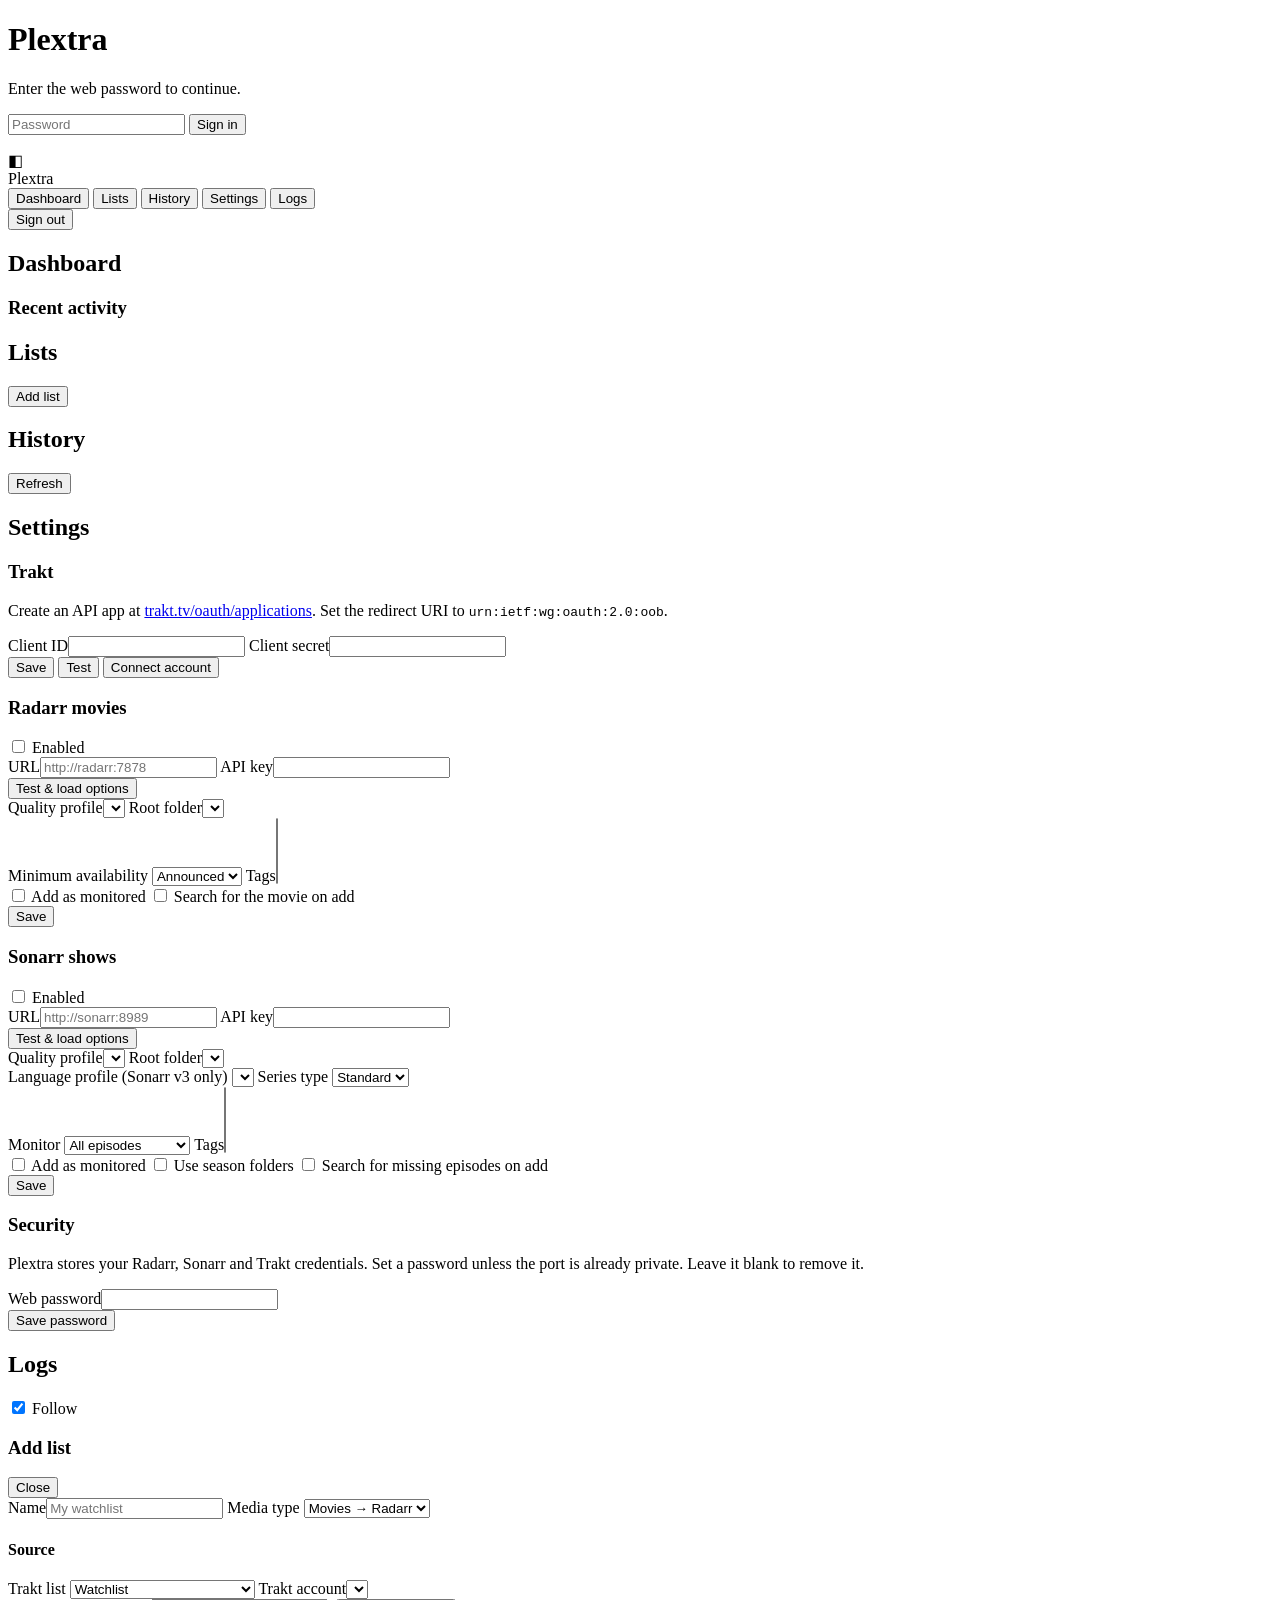
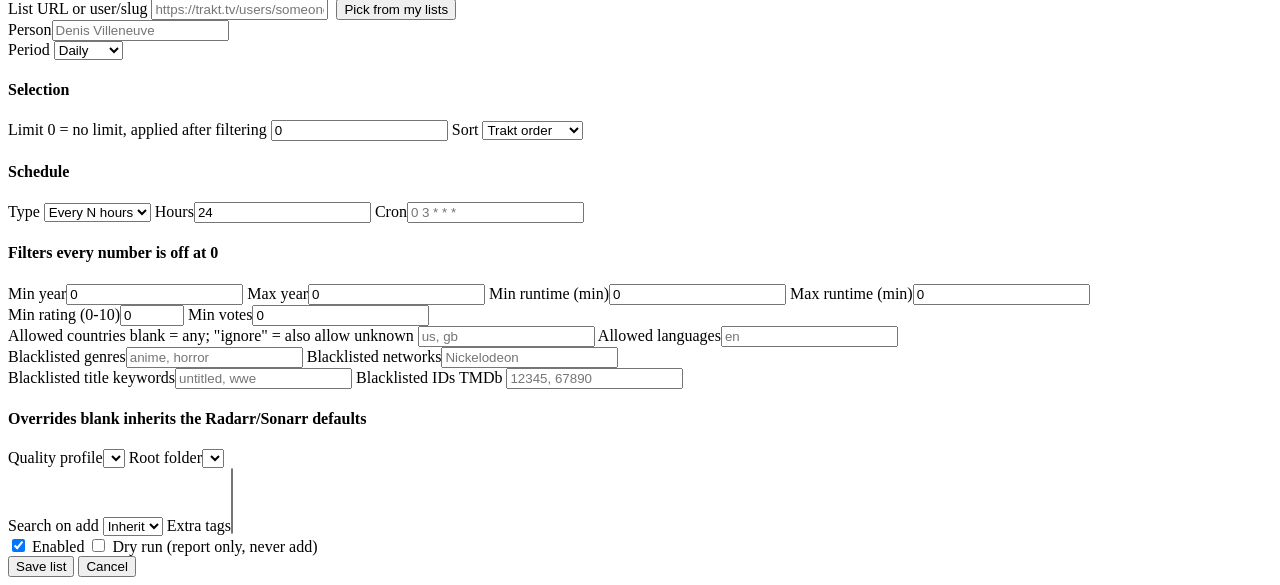
==== plextra/web/index.html @ 75215436 "Add Plextra: Trakt to Radarr/Sonarr sync with a web GUI, in Docker Answers "can traktarr run in Dock" ====
<!DOCTYPE html>
<html lang="en">
<head>
  <meta charset="utf-8">
  <meta name="viewport" content="width=device-width, initial-scale=1">
  <title>Plextra</title>
  <link rel="icon" href="/favicon.svg" type="image/svg+xml">
  <link rel="stylesheet" href="/static/style.css">
</head>
<body>

<div id="login" class="overlay hidden">
  <form id="login-form" class="card login-card">
    <h1 class="brand">Plextra</h1>
    <p class="muted">Enter the web password to continue.</p>
    <input type="password" id="login-password" placeholder="Password" autocomplete="current-password" required>
    <button class="primary" type="submit">Sign in</button>
    <p id="login-error" class="error hidden"></p>
  </form>
</div>

<div id="app" class="hidden">
  <aside class="sidebar">
    <div class="brand-row">
      <span class="logo">◧</span>
      <div>
        <div class="brand">Plextra</div>
        <div class="muted tiny" id="version"></div>
      </div>
    </div>
    <nav>
      <button class="nav-item active" data-view="dashboard">Dashboard</button>
      <button class="nav-item" data-view="lists">Lists</button>
      <button class="nav-item" data-view="history">History</button>
      <button class="nav-item" data-view="settings">Settings</button>
      <button class="nav-item" data-view="logs">Logs</button>
    </nav>
    <div class="sidebar-foot">
      <button id="logout" class="link hidden">Sign out</button>
    </div>
  </aside>

  <main>
    <div id="toast" class="toast hidden"></div>

    <!-- Dashboard -->
    <section id="view-dashboard" class="view">
      <h2>Dashboard</h2>
      <div class="grid" id="status-cards"></div>
      <h3>Recent activity</h3>
      <div id="dashboard-runs"></div>
    </section>

    <!-- Lists -->
    <section id="view-lists" class="view hidden">
      <div class="view-head">
        <h2>Lists</h2>
        <button class="primary" id="new-list">Add list</button>
      </div>
      <div id="lists-body"></div>
    </section>

    <!-- History -->
    <section id="view-history" class="view hidden">
      <div class="view-head">
        <h2>History</h2>
        <button class="ghost" id="refresh-history">Refresh</button>
      </div>
      <div id="history-body"></div>
      <div id="run-detail"></div>
    </section>

    <!-- Settings -->
    <section id="view-settings" class="view hidden">
      <h2>Settings</h2>

      <div class="card">
        <h3>Trakt</h3>
        <p class="muted">
          Create an API app at
          <a href="https://trakt.tv/oauth/applications" target="_blank" rel="noreferrer">trakt.tv/oauth/applications</a>.
          Set the redirect URI to <code>urn:ietf:wg:oauth:2.0:oob</code>.
        </p>
        <div class="field-row">
          <label>Client ID<input type="text" id="trakt-client-id" autocomplete="off"></label>
          <label>Client secret<input type="password" id="trakt-client-secret" autocomplete="off"></label>
        </div>
        <div class="button-row">
          <button class="primary" id="save-trakt">Save</button>
          <button class="ghost" id="test-trakt">Test</button>
          <button class="ghost" id="connect-trakt">Connect account</button>
        </div>
        <div id="device-code" class="device hidden"></div>
        <div id="trakt-accounts"></div>
      </div>

      <div class="card">
        <h3>Radarr <span class="muted tiny">movies</span></h3>
        <label class="check"><input type="checkbox" id="radarr-enabled"> Enabled</label>
        <div class="field-row">
          <label>URL<input type="text" id="radarr-url" placeholder="http://radarr:7878"></label>
          <label>API key<input type="password" id="radarr-api-key" autocomplete="off"></label>
        </div>
        <div class="button-row">
          <button class="ghost" id="test-radarr">Test &amp; load options</button>
        </div>
        <div class="field-row">
          <label>Quality profile<select id="radarr-profile"></select></label>
          <label>Root folder<select id="radarr-root"></select></label>
        </div>
        <div class="field-row">
          <label>Minimum availability
            <select id="radarr-availability">
              <option value="announced">Announced</option>
              <option value="inCinemas">In cinemas</option>
              <option value="released">Released</option>
            </select>
          </label>
          <label>Tags<select id="radarr-tags" multiple size="4"></select></label>
        </div>
        <label class="check"><input type="checkbox" id="radarr-monitored"> Add as monitored</label>
        <label class="check"><input type="checkbox" id="radarr-search"> Search for the movie on add</label>
        <div class="button-row"><button class="primary" id="save-radarr">Save</button></div>
      </div>

      <div class="card">
        <h3>Sonarr <span class="muted tiny">shows</span></h3>
        <label class="check"><input type="checkbox" id="sonarr-enabled"> Enabled</label>
        <div class="field-row">
          <label>URL<input type="text" id="sonarr-url" placeholder="http://sonarr:8989"></label>
          <label>API key<input type="password" id="sonarr-api-key" autocomplete="off"></label>
        </div>
        <div class="button-row">
          <button class="ghost" id="test-sonarr">Test &amp; load options</button>
        </div>
        <div class="field-row">
          <label>Quality profile<select id="sonarr-profile"></select></label>
          <label>Root folder<select id="sonarr-root"></select></label>
        </div>
        <div class="field-row">
          <label id="sonarr-language-label">Language profile <span class="muted tiny">(Sonarr v3 only)</span>
            <select id="sonarr-language"></select>
          </label>
          <label>Series type
            <select id="sonarr-series-type">
              <option value="standard">Standard</option>
              <option value="daily">Daily</option>
              <option value="anime">Anime</option>
            </select>
          </label>
        </div>
        <div class="field-row">
          <label>Monitor
            <select id="sonarr-monitor">
              <option value="all">All episodes</option>
              <option value="future">Future episodes</option>
              <option value="missing">Missing episodes</option>
              <option value="existing">Existing episodes</option>
              <option value="firstSeason">First season</option>
              <option value="lastSeason">Last season</option>
              <option value="pilot">Pilot only</option>
              <option value="none">None</option>
            </select>
          </label>
          <label>Tags<select id="sonarr-tags" multiple size="4"></select></label>
        </div>
        <label class="check"><input type="checkbox" id="sonarr-monitored"> Add as monitored</label>
        <label class="check"><input type="checkbox" id="sonarr-season-folder"> Use season folders</label>
        <label class="check"><input type="checkbox" id="sonarr-search"> Search for missing episodes on add</label>
        <div class="button-row"><button class="primary" id="save-sonarr">Save</button></div>
      </div>

      <div class="card">
        <h3>Security</h3>
        <p class="muted">
          Plextra stores your Radarr, Sonarr and Trakt credentials. Set a password
          unless the port is already private. Leave it blank to remove it.
        </p>
        <div class="field-row">
          <label>Web password<input type="password" id="web-password" autocomplete="new-password"></label>
        </div>
        <div class="button-row"><button class="primary" id="save-password">Save password</button></div>
      </div>
    </section>

    <!-- Logs -->
    <section id="view-logs" class="view hidden">
      <div class="view-head">
        <h2>Logs</h2>
        <label class="check"><input type="checkbox" id="log-follow" checked> Follow</label>
      </div>
      <pre id="log-body" class="logs"></pre>
    </section>
  </main>
</div>

<!-- List editor -->
<div id="editor" class="overlay hidden">
  <div class="card editor-card">
    <div class="view-head">
      <h3 id="editor-title">Add list</h3>
      <button class="link" id="editor-close">Close</button>
    </div>

    <div class="field-row">
      <label>Name<input type="text" id="f-name" placeholder="My watchlist"></label>
      <label>Media type
        <select id="f-media">
          <option value="movie">Movies → Radarr</option>
          <option value="show">Shows → Sonarr</option>
        </select>
      </label>
    </div>

    <h4>Source</h4>
    <div class="field-row">
      <label>Trakt list
        <select id="f-source-type">
          <option value="watchlist">Watchlist</option>
          <option value="list">Custom list</option>
          <option value="collection">Collection</option>
          <option value="recommended">Personal recommendations</option>
          <option value="trending">Trending</option>
          <option value="popular">Popular</option>
          <option value="anticipated">Anticipated</option>
          <option value="boxoffice">Box office (movies only)</option>
          <option value="watched">Most watched</option>
          <option value="played">Most played</option>
          <option value="person">By person</option>
        </select>
      </label>
      <label>Trakt account<select id="f-account"></select></label>
    </div>
    <div class="field-row" id="row-list-url">
      <label>List URL or user/slug
        <input type="text" id="f-list-url" placeholder="https://trakt.tv/users/someone/lists/my-list">
      </label>
      <label>&nbsp;<button class="ghost" id="pick-list" type="button">Pick from my lists</button></label>
    </div>
    <div id="list-picker" class="picker hidden"></div>
    <div class="field-row hidden" id="row-person">
      <label>Person<input type="text" id="f-person" placeholder="Denis Villeneuve"></label>
    </div>
    <div class="field-row hidden" id="row-period">
      <label>Period
        <select id="f-period">
          <option value="daily">Daily</option>
          <option value="weekly">Weekly</option>
          <option value="monthly">Monthly</option>
          <option value="yearly">Yearly</option>
          <option value="all">All time</option>
        </select>
      </label>
    </div>

    <h4>Selection</h4>
    <div class="field-row">
      <label>Limit <span class="muted tiny">0 = no limit, applied after filtering</span>
        <input type="number" id="f-limit" min="0" value="0">
      </label>
      <label>Sort
        <select id="f-sort">
          <option value="none">Trakt order</option>
          <option value="votes">Votes</option>
          <option value="rating">Rating</option>
          <option value="released">Release date</option>
        </select>
      </label>
    </div>

    <h4>Schedule</h4>
    <div class="field-row">
      <label>Type
        <select id="f-sched-type">
          <option value="interval">Every N hours</option>
          <option value="cron">Cron</option>
          <option value="manual">Manual only</option>
        </select>
      </label>
      <label id="row-hours">Hours<input type="number" id="f-hours" min="0.25" step="0.25" value="24"></label>
      <label id="row-cron" class="hidden">Cron<input type="text" id="f-cron" placeholder="0 3 * * *"></label>
    </div>

    <h4>Filters <span class="muted tiny">every number is off at 0</span></h4>
    <div class="field-row">
      <label>Min year<input type="number" id="f-min-year" min="0" value="0"></label>
      <label>Max year<input type="number" id="f-max-year" min="0" value="0"></label>
      <label>Min runtime (min)<input type="number" id="f-min-runtime" min="0" value="0"></label>
      <label>Max runtime (min)<input type="number" id="f-max-runtime" min="0" value="0"></label>
    </div>
    <div class="field-row">
      <label>Min rating (0-10)<input type="number" id="f-min-rating" min="0" max="10" step="0.1" value="0"></label>
      <label>Min votes<input type="number" id="f-min-votes" min="0" value="0"></label>
    </div>
    <div class="field-row">
      <label>Allowed countries <span class="muted tiny">blank = any; "ignore" = also allow unknown</span>
        <input type="text" id="f-countries" placeholder="us, gb">
      </label>
      <label>Allowed languages<input type="text" id="f-languages" placeholder="en"></label>
    </div>
    <div class="field-row">
      <label>Blacklisted genres<input type="text" id="f-genres" placeholder="anime, horror"></label>
      <label id="row-networks">Blacklisted networks<input type="text" id="f-networks" placeholder="Nickelodeon"></label>
    </div>
    <div class="field-row">
      <label>Blacklisted title keywords<input type="text" id="f-keywords" placeholder="untitled, wwe"></label>
      <label>Blacklisted IDs <span class="muted tiny" id="id-hint">TMDb</span>
        <input type="text" id="f-ids" placeholder="12345, 67890">
      </label>
    </div>

    <h4>Overrides <span class="muted tiny">blank inherits the Radarr/Sonarr defaults</span></h4>
    <div class="field-row">
      <label>Quality profile<select id="f-profile"></select></label>
      <label>Root folder<select id="f-root"></select></label>
    </div>
    <div class="field-row">
      <label>Search on add
        <select id="f-search">
          <option value="">Inherit</option>
          <option value="yes">Yes</option>
          <option value="no">No</option>
        </select>
      </label>
      <label>Extra tags<select id="f-tags" multiple size="4"></select></label>
    </div>

    <label class="check"><input type="checkbox" id="f-enabled" checked> Enabled</label>
    <label class="check"><input type="checkbox" id="f-dry-run"> Dry run (report only, never add)</label>

    <div class="button-row">
      <button class="primary" id="editor-save">Save list</button>
      <button class="ghost" id="editor-cancel">Cancel</button>
    </div>
  </div>
</div>

<script src="/static/app.js"></script>
</body>
</html>
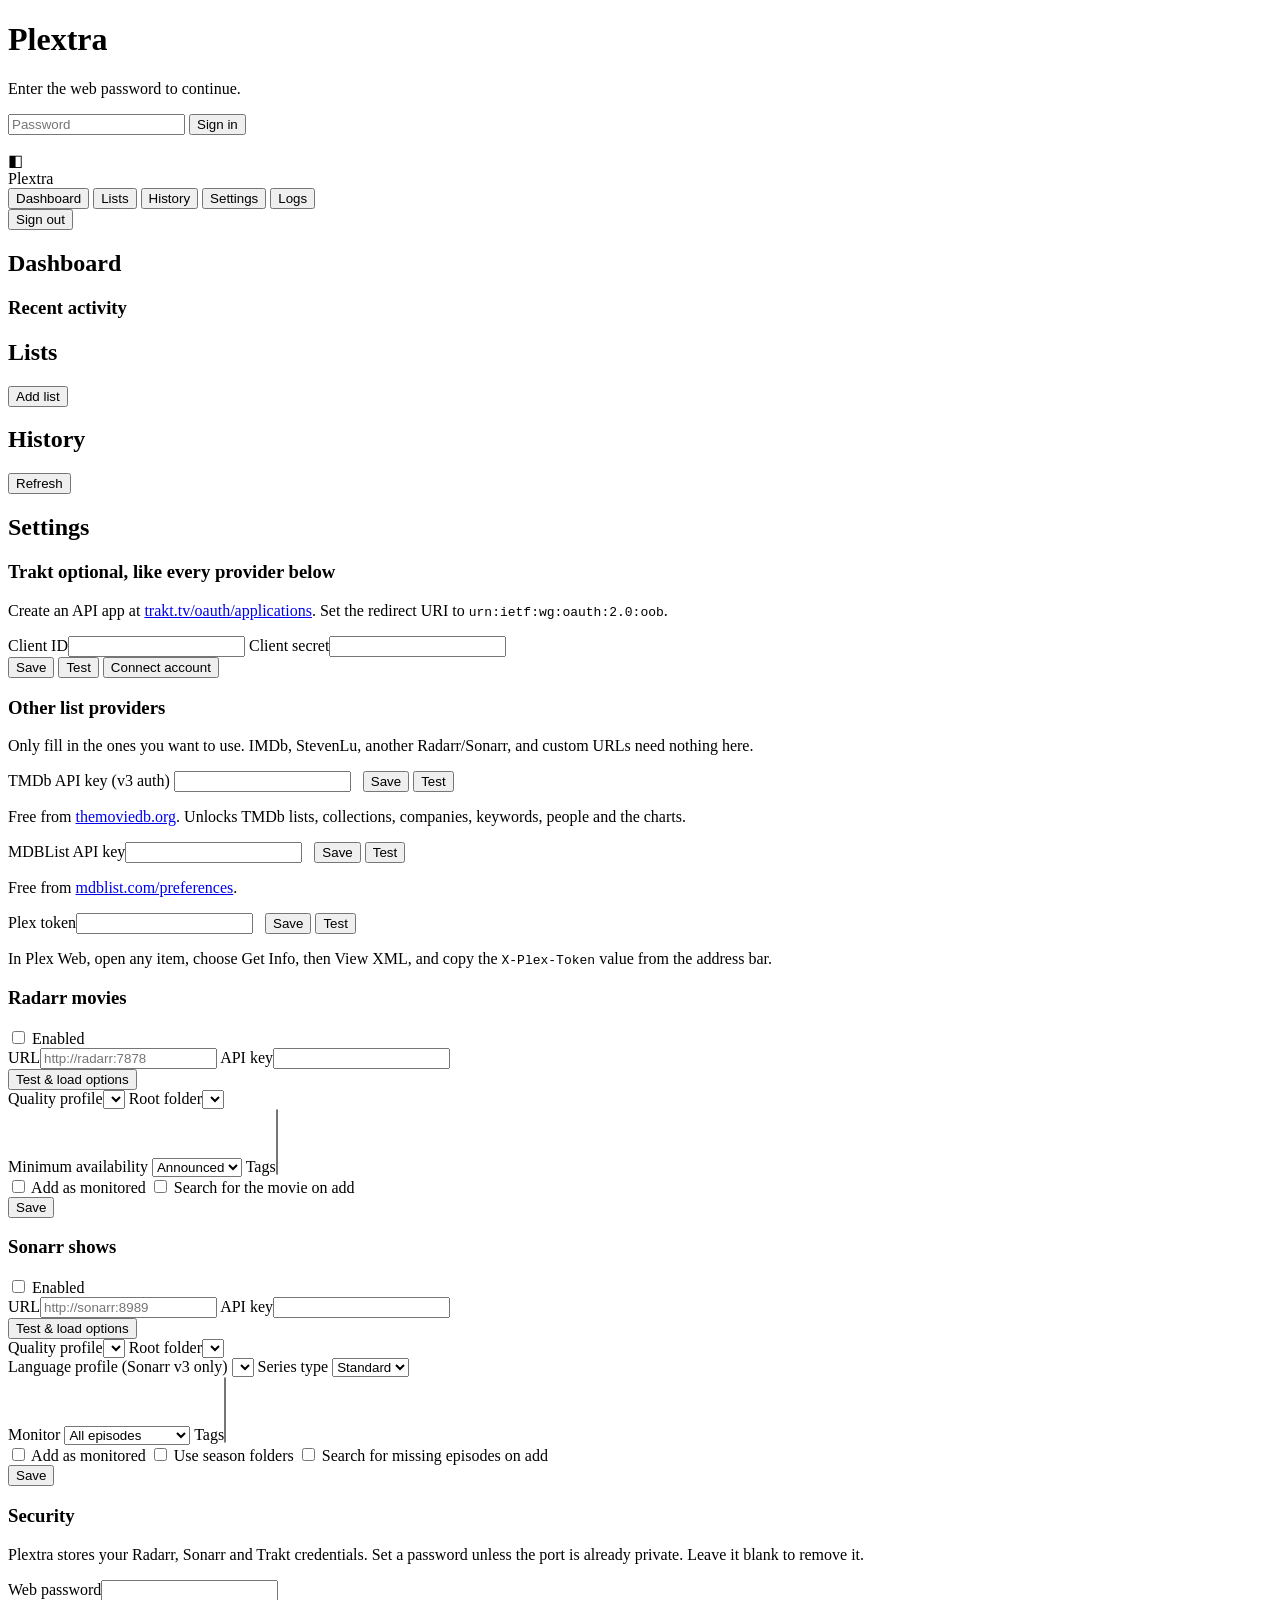
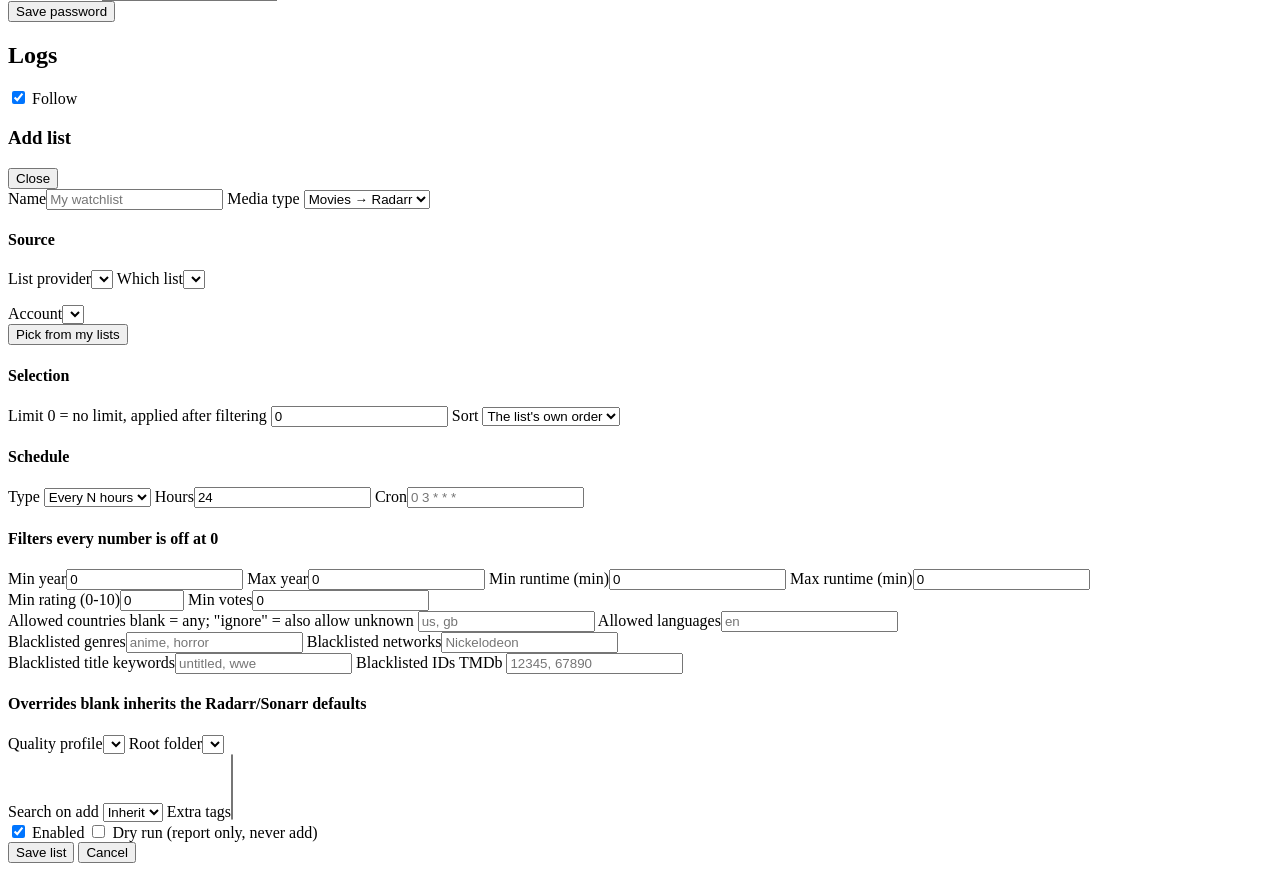
==== commit ebe592f9: "Add seven more list providers behind a common provider interface Trakt was hardwired into the sync e" ====
--- a/plextra/web/index.html
+++ b/plextra/web/index.html
@@ -75,7 +75,7 @@
       <h2>Settings</h2>
 
       <div class="card">
-        <h3>Trakt</h3>
+        <h3>Trakt <span class="muted tiny">optional, like every provider below</span></h3>
         <p class="muted">
           Create an API app at
           <a href="https://trakt.tv/oauth/applications" target="_blank" rel="noreferrer">trakt.tv/oauth/applications</a>.
@@ -92,6 +92,59 @@
         </div>
         <div id="device-code" class="device hidden"></div>
         <div id="trakt-accounts"></div>
+      </div>
+
+      <div class="card">
+        <h3>Other list providers</h3>
+        <p class="muted">
+          Only fill in the ones you want to use. IMDb, StevenLu, another
+          Radarr/Sonarr, and custom URLs need nothing here.
+        </p>
+
+        <div class="field-row">
+          <label>TMDb API key <span class="muted tiny">(v3 auth)</span>
+            <input type="password" id="tmdb-api-key" autocomplete="off">
+          </label>
+          <label>&nbsp;
+            <span class="button-row" style="margin:0">
+              <button class="primary" id="save-tmdb">Save</button>
+              <button class="ghost" id="test-tmdb">Test</button>
+            </span>
+          </label>
+        </div>
+        <p class="muted tiny">
+          Free from
+          <a href="https://www.themoviedb.org/settings/api" target="_blank" rel="noreferrer">themoviedb.org</a>.
+          Unlocks TMDb lists, collections, companies, keywords, people and the charts.
+        </p>
+
+        <div class="field-row">
+          <label>MDBList API key<input type="password" id="mdblist-api-key" autocomplete="off"></label>
+          <label>&nbsp;
+            <span class="button-row" style="margin:0">
+              <button class="primary" id="save-mdblist">Save</button>
+              <button class="ghost" id="test-mdblist">Test</button>
+            </span>
+          </label>
+        </div>
+        <p class="muted tiny">
+          Free from
+          <a href="https://mdblist.com/preferences/" target="_blank" rel="noreferrer">mdblist.com/preferences</a>.
+        </p>
+
+        <div class="field-row">
+          <label>Plex token<input type="password" id="plex-token" autocomplete="off"></label>
+          <label>&nbsp;
+            <span class="button-row" style="margin:0">
+              <button class="primary" id="save-plex">Save</button>
+              <button class="ghost" id="test-plex">Test</button>
+            </span>
+          </label>
+        </div>
+        <p class="muted tiny">
+          In Plex Web, open any item, choose Get Info, then View XML, and copy the
+          <code>X-Plex-Token</code> value from the address bar.
+        </p>
       </div>
 
       <div class="card">
@@ -214,44 +267,19 @@
 
     <h4>Source</h4>
     <div class="field-row">
-      <label>Trakt list
-        <select id="f-source-type">
-          <option value="watchlist">Watchlist</option>
-          <option value="list">Custom list</option>
-          <option value="collection">Collection</option>
-          <option value="recommended">Personal recommendations</option>
-          <option value="trending">Trending</option>
-          <option value="popular">Popular</option>
-          <option value="anticipated">Anticipated</option>
-          <option value="boxoffice">Box office (movies only)</option>
-          <option value="watched">Most watched</option>
-          <option value="played">Most played</option>
-          <option value="person">By person</option>
-        </select>
-      </label>
-      <label>Trakt account<select id="f-account"></select></label>
-    </div>
-    <div class="field-row" id="row-list-url">
-      <label>List URL or user/slug
-        <input type="text" id="f-list-url" placeholder="https://trakt.tv/users/someone/lists/my-list">
-      </label>
-      <label>&nbsp;<button class="ghost" id="pick-list" type="button">Pick from my lists</button></label>
+      <label>List provider<select id="f-provider"></select></label>
+      <label>Which list<select id="f-source-type"></select></label>
+    </div>
+    <p id="provider-note" class="muted tiny"></p>
+    <div class="field-row hidden" id="row-account">
+      <label>Account<select id="f-account"></select></label>
+    </div>
+    <!-- Rendered from the provider descriptors served by /api/providers. -->
+    <div id="source-fields"></div>
+    <div class="button-row hidden" id="row-picker">
+      <button class="ghost" id="pick-list" type="button">Pick from my lists</button>
     </div>
     <div id="list-picker" class="picker hidden"></div>
-    <div class="field-row hidden" id="row-person">
-      <label>Person<input type="text" id="f-person" placeholder="Denis Villeneuve"></label>
-    </div>
-    <div class="field-row hidden" id="row-period">
-      <label>Period
-        <select id="f-period">
-          <option value="daily">Daily</option>
-          <option value="weekly">Weekly</option>
-          <option value="monthly">Monthly</option>
-          <option value="yearly">Yearly</option>
-          <option value="all">All time</option>
-        </select>
-      </label>
-    </div>
 
     <h4>Selection</h4>
     <div class="field-row">
@@ -260,7 +288,7 @@
       </label>
       <label>Sort
         <select id="f-sort">
-          <option value="none">Trakt order</option>
+          <option value="none">The list's own order</option>
           <option value="votes">Votes</option>
           <option value="rating">Rating</option>
           <option value="released">Release date</option>
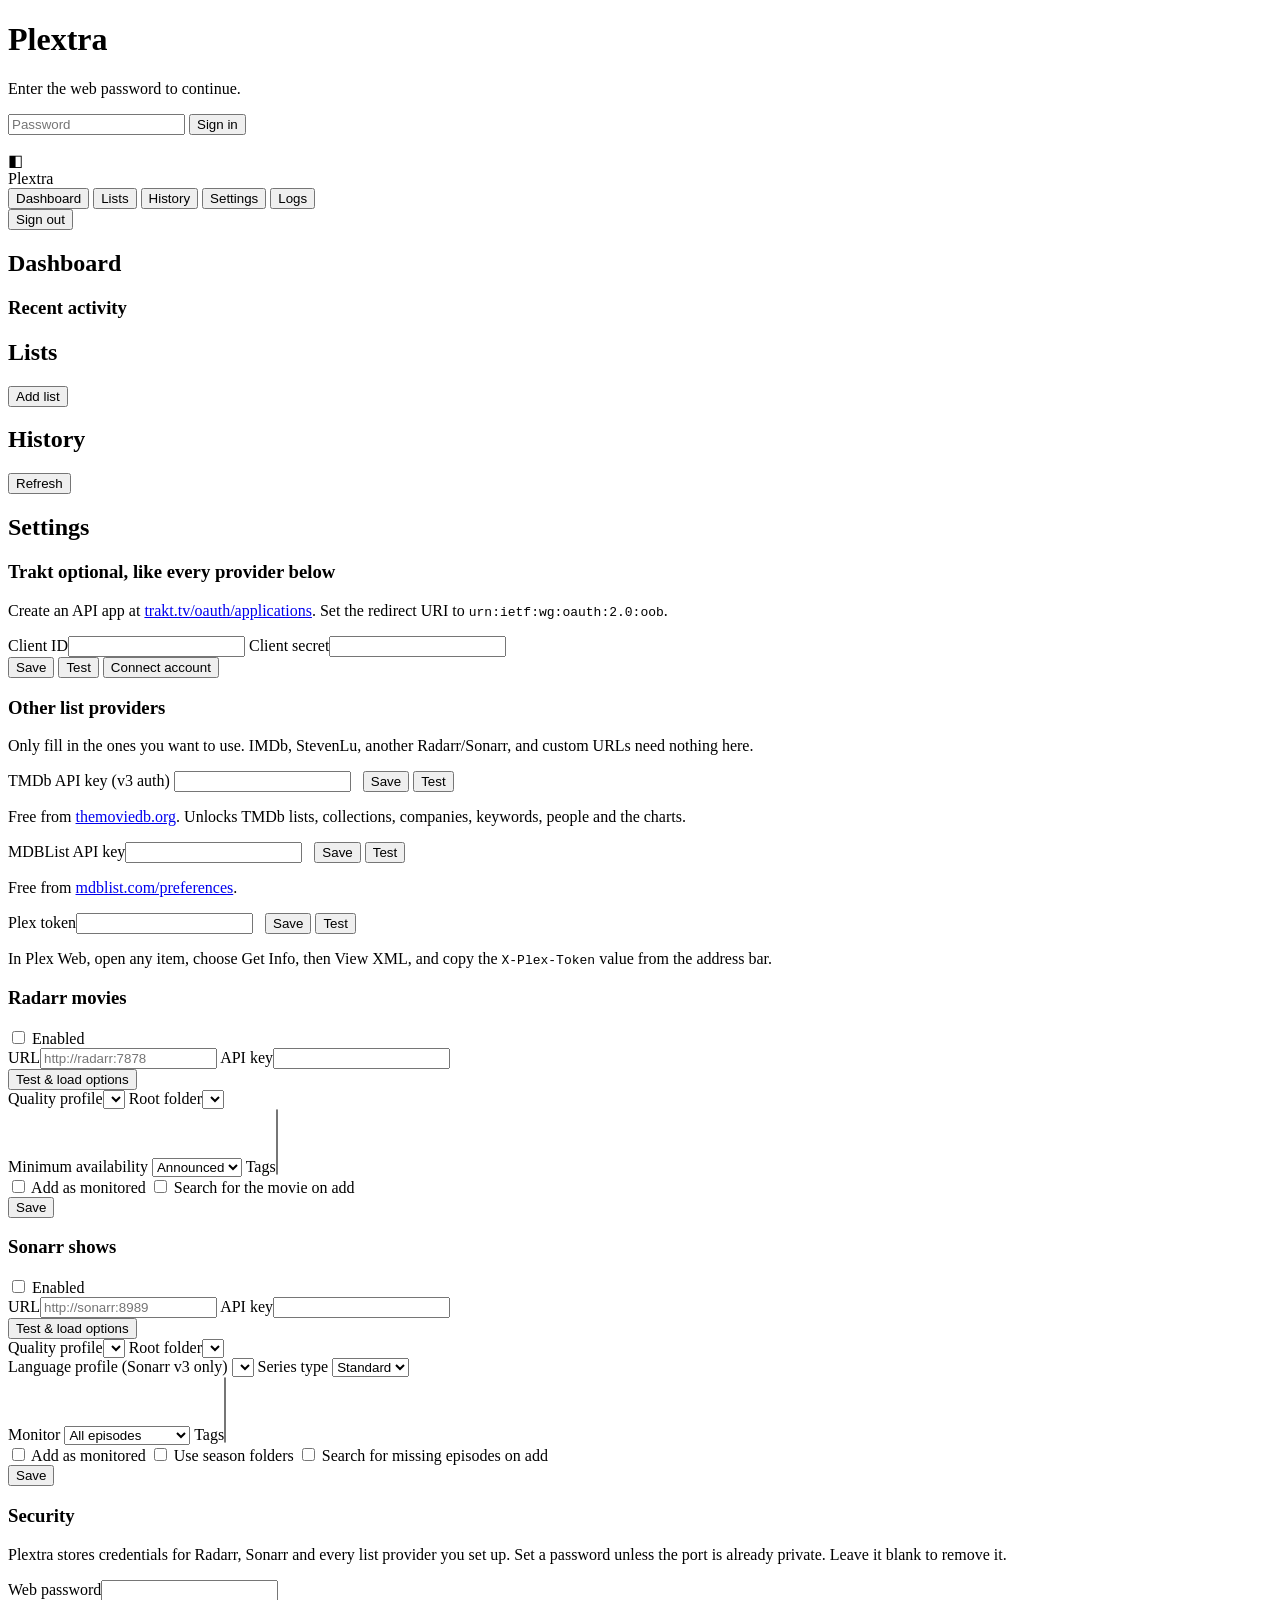
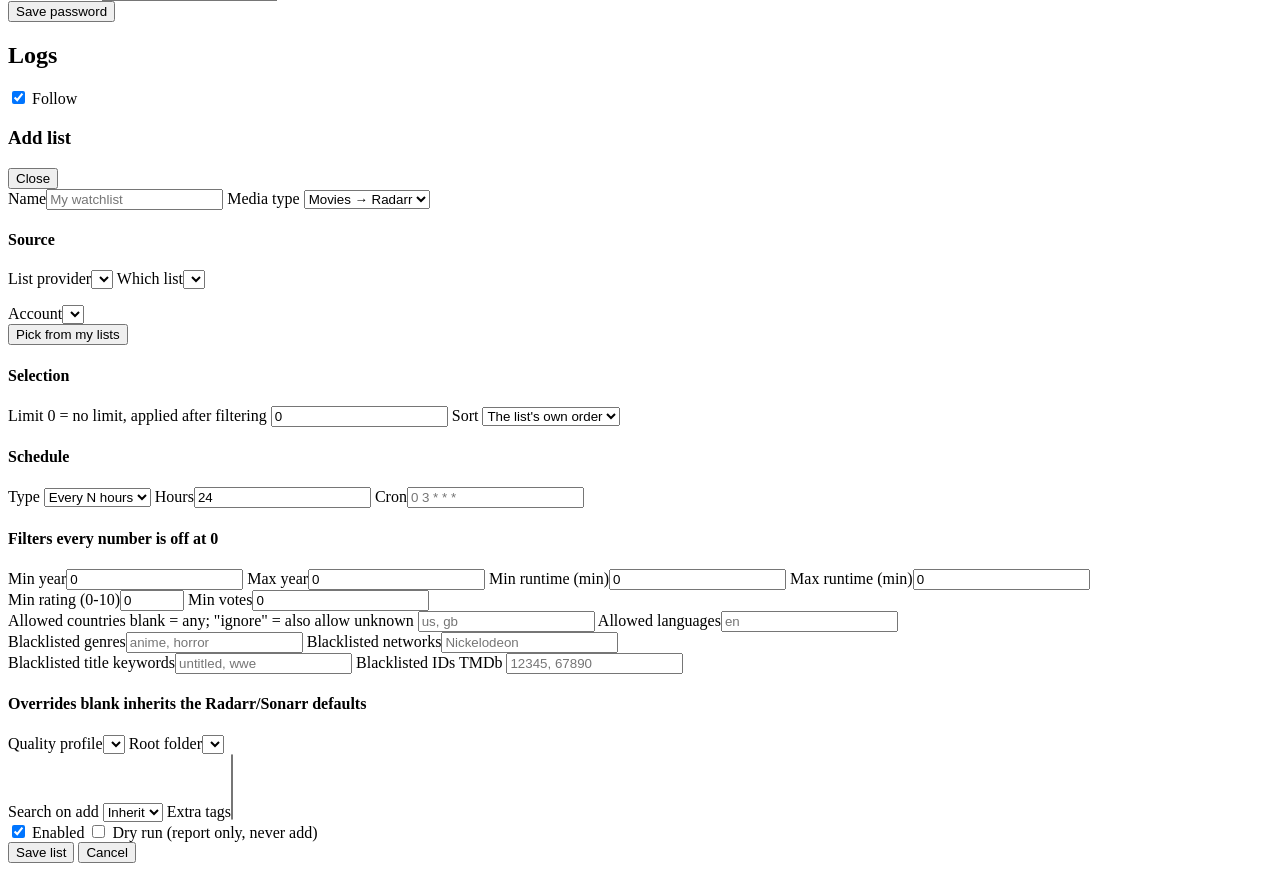
==== commit 20c69d65: "Prepare the repository for a public audience Adds the LICENSE file the README had been claiming for " ====
--- a/plextra/web/index.html
+++ b/plextra/web/index.html
@@ -226,8 +226,9 @@
       <div class="card">
         <h3>Security</h3>
         <p class="muted">
-          Plextra stores your Radarr, Sonarr and Trakt credentials. Set a password
-          unless the port is already private. Leave it blank to remove it.
+          Plextra stores credentials for Radarr, Sonarr and every list provider
+          you set up. Set a password unless the port is already private. Leave it
+          blank to remove it.
         </p>
         <div class="field-row">
           <label>Web password<input type="password" id="web-password" autocomplete="new-password"></label>
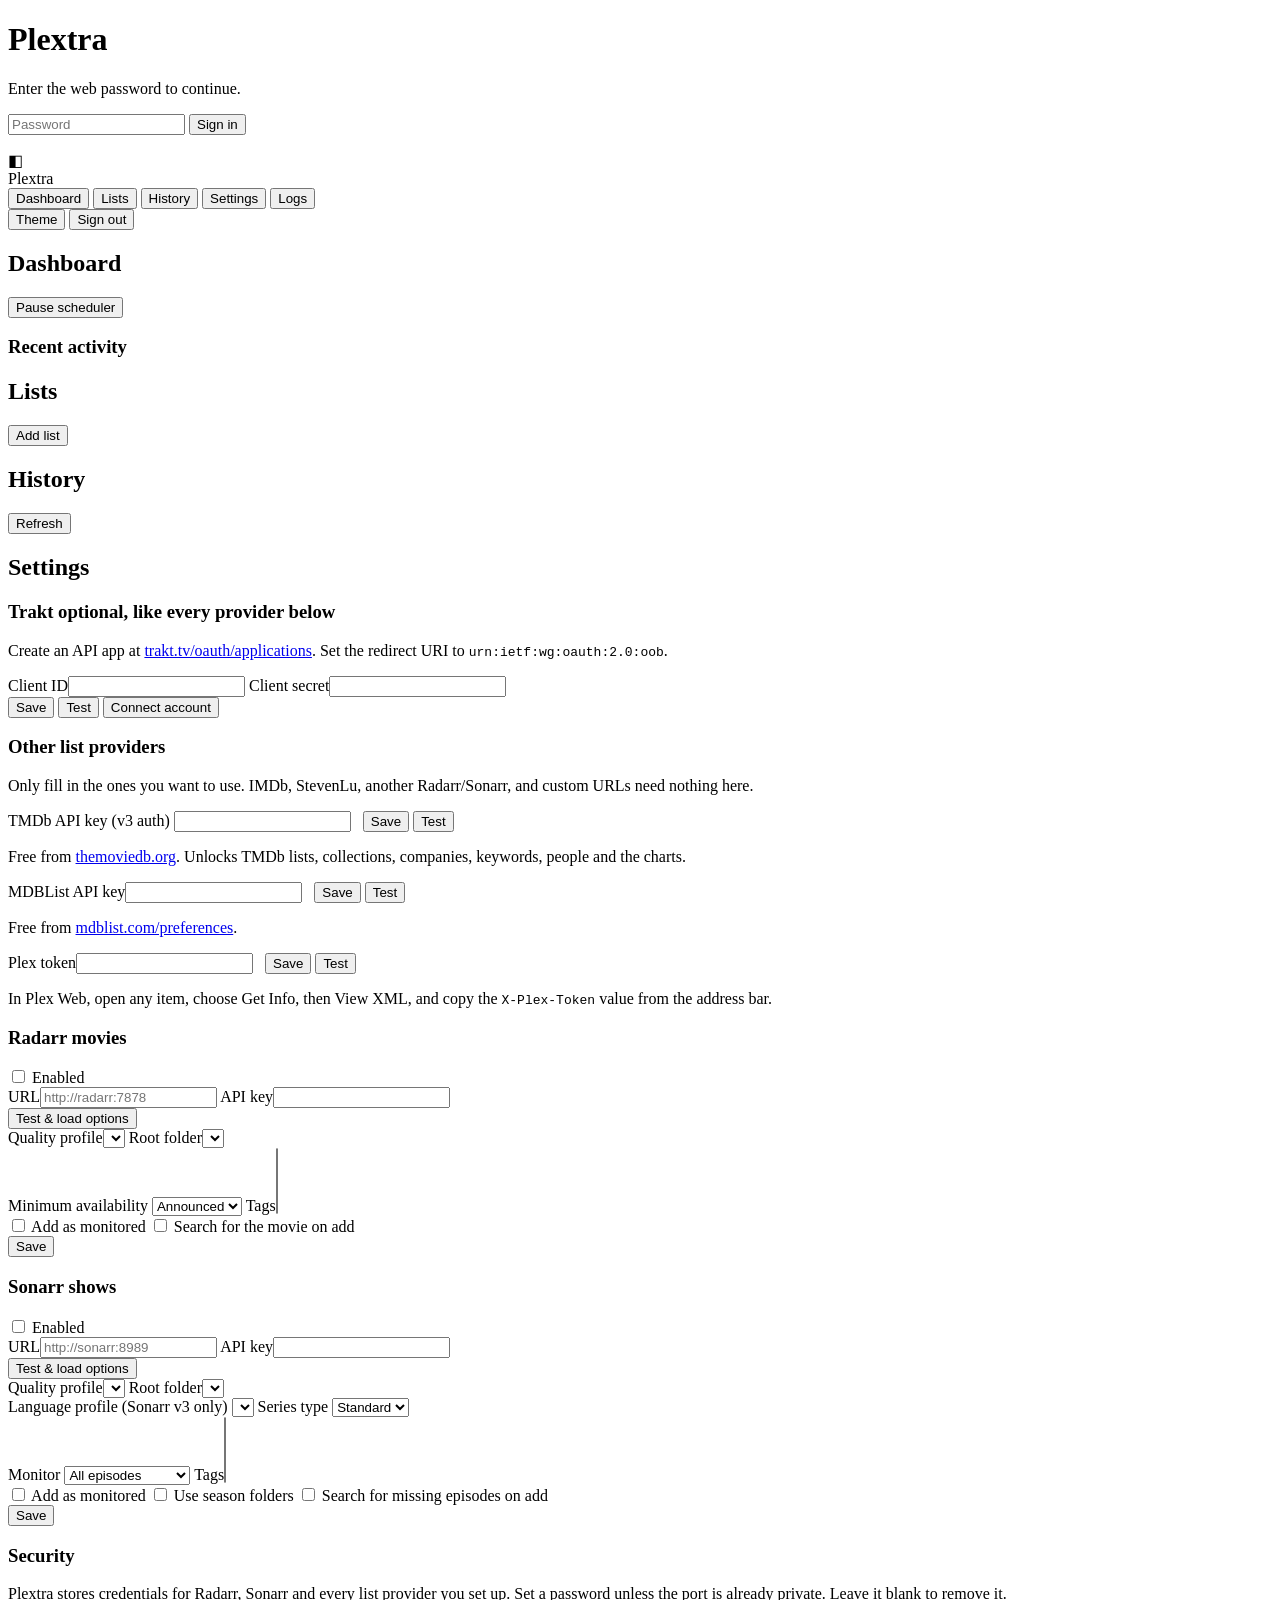
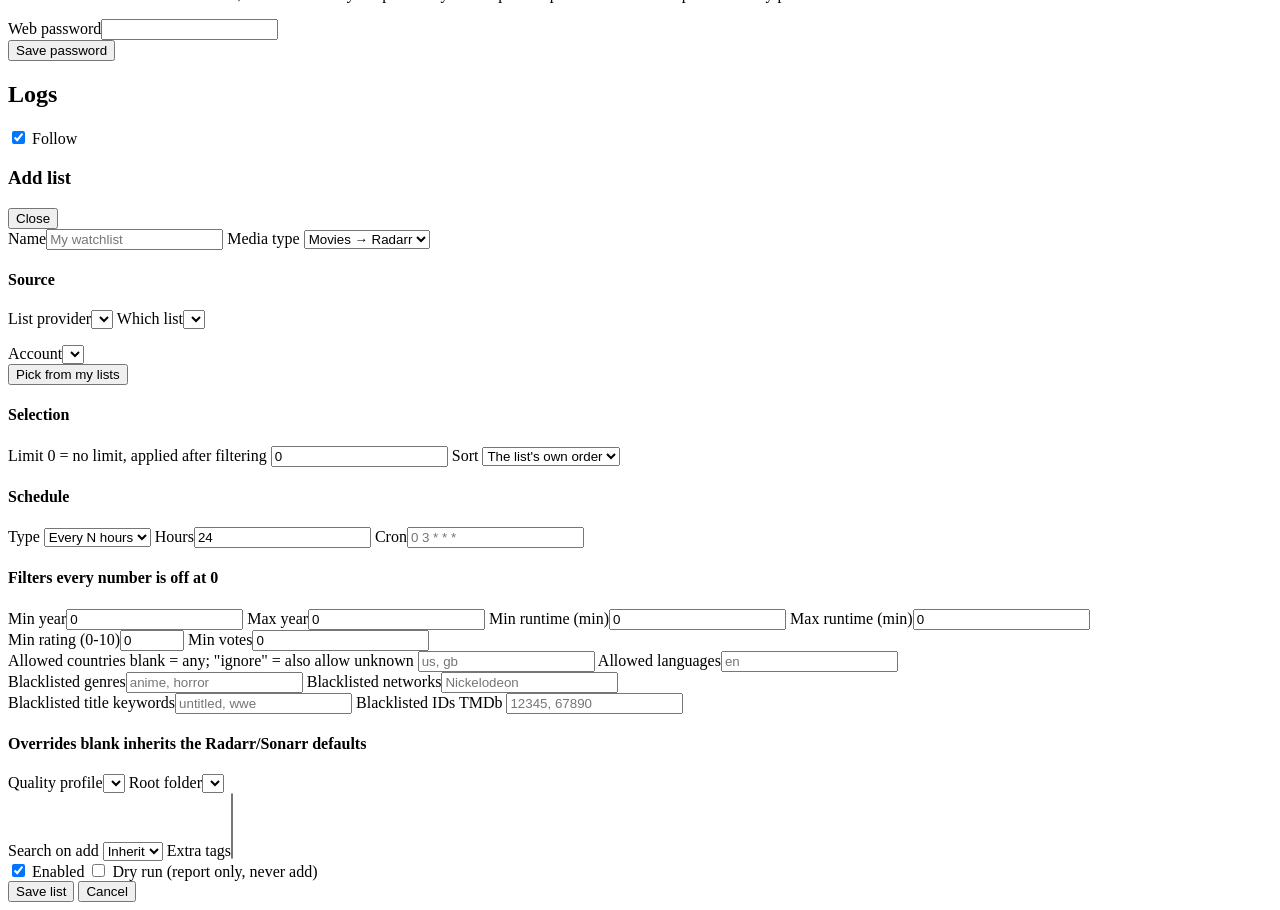
==== commit f8a1cb44: "Adopt the engineering Listarr got right Listarr (fisherd80/listarr) is a TMDB-only discovery tool, s" ====
--- a/plextra/web/index.html
+++ b/plextra/web/index.html
@@ -36,6 +36,7 @@
       <button class="nav-item" data-view="logs">Logs</button>
     </nav>
     <div class="sidebar-foot">
+      <button id="theme-toggle" class="link" title="Switch between light and dark">Theme</button>
       <button id="logout" class="link hidden">Sign out</button>
     </div>
   </aside>
@@ -45,7 +46,10 @@
 
     <!-- Dashboard -->
     <section id="view-dashboard" class="view">
-      <h2>Dashboard</h2>
+      <div class="view-head">
+        <h2>Dashboard</h2>
+        <button class="ghost" id="scheduler-toggle">Pause scheduler</button>
+      </div>
       <div class="grid" id="status-cards"></div>
       <h3>Recent activity</h3>
       <div id="dashboard-runs"></div>
